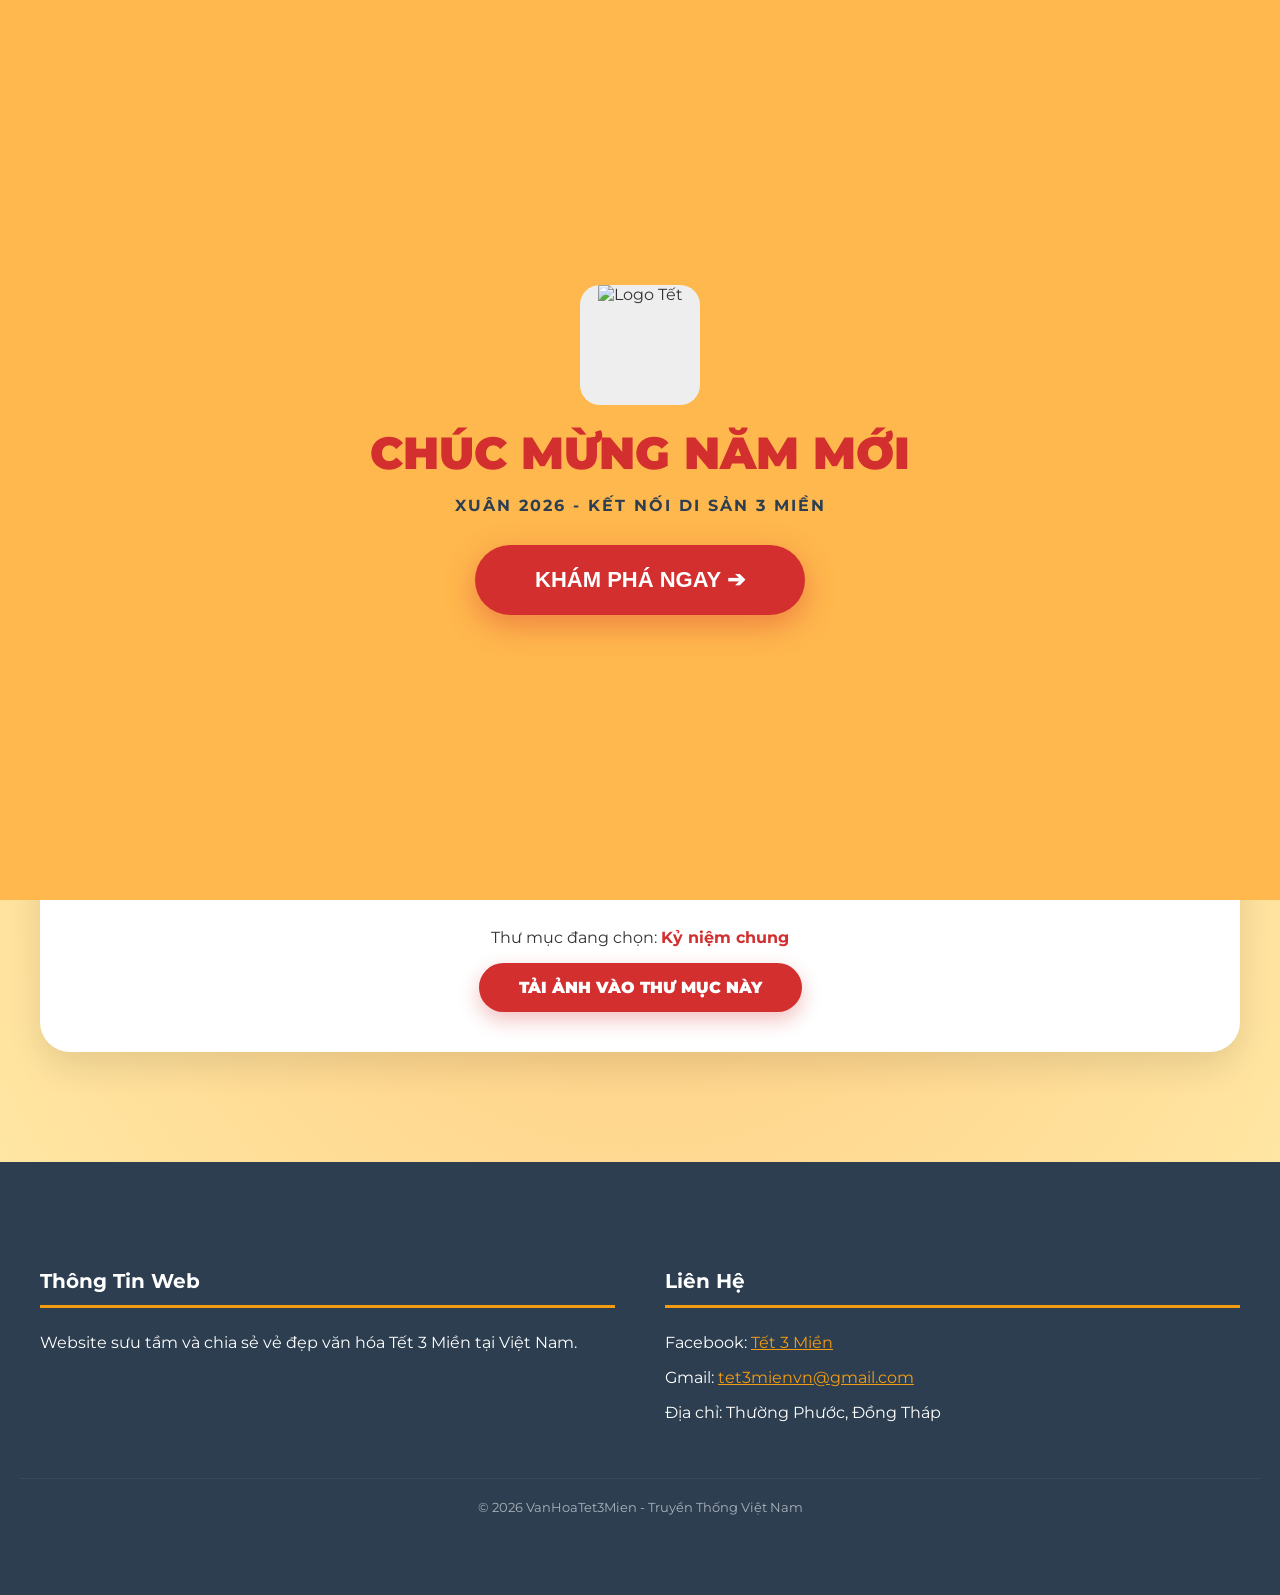
==== index.html @ 12503003 "Update index.html" ====
<!DOCTYPE html>
<html lang="vi">
<head>
    <meta charset="UTF-8">
    <meta name="viewport" content="width=device-width, initial-scale=1.0">
    <meta name="color-scheme" content="light">
    <title>Văn Hóa Tết Việt Nam - Kết Nối 3 Miền</title>
    <link rel="icon" type="image/png" href="logo.png?v=1">
    
    <link rel="preload" as="image" href="logo.png">
    
    <link href="https://fonts.googleapis.com/css2?family=Montserrat:wght@400;700;900&display=swap" rel="stylesheet">
    <script src="https://cdn.jsdelivr.net/npm/canvas-confetti@1.6.0/dist/confetti.browser.min.js"></script>
    
    <style>
        :root {
            --primary: #f39c12;
            --accent: #d32f2f;
            --bg: #ffb84d;
            --dark: #2c3e50;
            --white: #ffffff;
            --gold: #FFF0B0;
            color-scheme: light;
        }

        body {
            margin: 0; padding: 0;
            font-family: 'Montserrat', sans-serif;
            background: var(--bg) radial-gradient(circle, #ffcc80 0%, #FFF0B0 100%) !important;
            color: #333 !important; scroll-behavior: smooth;
            overflow-x: hidden;
            min-height: 100vh;
        }

        /* --- 1. MASTER OVERLAY & INTRO --- */
        #master-overlay {
            position: fixed; top: 0; left: 0; width: 100%; height: 100%;
            z-index: 10000; transition: all 2.5s cubic-bezier(0.4, 0, 0.2, 1);
        }
        #start-page {
            position: absolute; top: 0; left: 0; width: 100%; height: 100%;
            background: var(--bg) url('https://www.transparenttextures.com/patterns/pinstripe.png');
            display: flex; flex-direction: column; justify-content: center; align-items: center; text-align: center;
            z-index: 10002; transition: opacity 0.8s ease;
        }
        
        /* Cố định kích thước khung logo để tránh giật */
        .logo-intro-container {
            width: 120px; height: 120px; margin-bottom: 20px;
            background: #eee; border-radius: 20px; overflow: hidden;
        }

        .btn-start {
            padding: 22px 60px; font-size: 22px; font-weight: 900;
            background: var(--accent); color: white; border: none;
            border-radius: 50px; cursor: pointer; box-shadow: 0 10px 30px rgba(211, 47, 47, 0.4);
            transition: 0.3s; animation: pulse 2s infinite; text-transform: uppercase;
        }
        #intro-container {
            position: absolute; top: 0; left: 0; width: 100%; height: 100%;
            background: #000; z-index: 10001; display: flex; justify-content: center; align-items: center;
        }
        #intro-container video { width: 100%; height: 100%; object-fit: cover; }
        #skip-btn {
            position: absolute; bottom: 40px; right: 40px; background: rgba(255,255,255,0.2);
            color: white; border: 1px solid white; padding: 12px 25px; cursor: pointer; border-radius: 5px; z-index: 10003;
        }
        .exit-overlay { opacity: 0 !important; transform: scale(1.15); filter: blur(25px); pointer-events: none; }
        
        /* --- 2. THANH MENU (NAV) --- */
        nav { 
    display: flex; 
    justify-content: space-between; /* Giúp logo một bên, menu một bên */
    align-items: center; 
    background: white; 
    padding: 10px 40px; /* Tăng khoảng cách hai bên cho thoáng */
    position: sticky; 
    top: 0; 
    z-index: 1000; 
    box-shadow: 0 2px 15px rgba(0,0,0,0.1); 
}

nav .logo { height: 50px; }
nav .logo img { height: 100%; width: auto; border-radius: 5px; }

nav ul { list-style: none; display: flex; margin: 0; padding: 0; }
nav ul li { padding: 0 15px; }
nav ul li a { 
    color: #333; 
    text-decoration: none; 
    font-weight: 700; 
    font-size: 13px; 
    text-transform: uppercase; 
    transition: 0.3s; 
}

nav ul li a:hover { color: var(--accent); }

        /* --- CÁC PHẦN KHÁC GIỮ NGUYÊN --- */
        .countdown-section {
            background: linear-gradient(rgba(0,0,0,0.5), rgba(0,0,0,0.5)), 
                        url('https://www.transparenttextures.com/patterns/red-dots.png'), var(--accent);
            color: white; padding: 80px 20px; text-align: center;
        }
        
        .timer {
    display: flex;
    justify-content: center;
    gap: 8px; /* Khoảng cách nhỏ lại để vừa màn hình điện thoại */
    margin-top: 30px;
    flex-wrap: nowrap; /* Ép buộc không được xuống dòng */
}

.time-box {
    background: rgba(255,255,255,0.2);
    padding: 10px 5px; /* Giảm padding */
    border-radius: 15px;
    flex: 1; /* Mỗi ô chiếm tỉ lệ bằng nhau */
    max-width: 80px; /* Giới hạn độ rộng tối đa */
    min-width: 60px; /* Độ rộng tối thiểu để không bị méo */
    backdrop-filter: blur(10px);
    border: 1px solid rgba(255,255,255,0.3);
}

.time-box span {
    display: block;
    font-size: 24px; /* Giảm cỡ chữ số trên mobile */
    font-weight: 900;
}

.time-box label {
    font-size: 10px; /* Thu nhỏ nhãn (Ngày, Giờ, Phút...) */
    text-transform: uppercase;
    font-weight: 700;
}

        .gallery-container { max-width: 1200px; margin: 60px auto; padding: 0 20px; }
        .gallery-header { text-align: center; margin-bottom: 40px; }
        .gallery-header h2 { font-size: 36px; font-weight: 900; color: var(--accent); margin-bottom: 10px; }
        
        .upload-area {
            background: white; padding: 40px; border-radius: 30px;
            box-shadow: 0 15px 35px rgba(0,0,0,0.1); text-align: center; margin-bottom: 50px;
        }
        .folder-controls { display: flex; gap: 10px; justify-content: center; margin-bottom: 20px; flex-wrap: wrap; }
        .folder-input { padding: 12px 20px; border-radius: 25px; border: 1px solid #ddd; width: 250px; outline: none; }
        
        #folder-list { display: flex; gap: 10px; overflow-x: auto; padding: 10px 0; margin-bottom: 20px; }
        .folder-tab { 
            padding: 10px 20px; background: #eee; border-radius: 20px; cursor: pointer; 
            white-space: nowrap; font-weight: 700; transition: 0.3s; 
            display: flex; align-items: center; gap: 10px;
        }
        .folder-tab.active { background: var(--accent); color: white; }
        .folder-actions { display: flex; gap: 5px; }
        .btn-mini { background: rgba(0,0,0,0.1); border: none; border-radius: 50%; width: 24px; height: 24px; cursor: pointer; font-size: 12px; display: flex; align-items: center; justify-content: center; transition: 0.2s; }
        .btn-mini:hover { background: rgba(0,0,0,0.2); }
        .folder-tab.active .btn-mini { background: rgba(255,255,255,0.2); color: white; }

        .btn-upload {
            background: var(--accent); color: white; padding: 15px 40px;
            border-radius: 50px; cursor: pointer; display: inline-block; font-weight: 900;
            transition: 0.3s; box-shadow: 0 8px 20px rgba(211, 47, 47, 0.3); border: none;
        }
        .btn-upload:hover { transform: translateY(-3px); background: #b71c1c; }

        .photo-grid {
            display: grid; grid-template-columns: repeat(auto-fill, minmax(280px, 1fr)); gap: 25px;
        }
        .photo-card {
            background: white; padding: 12px; border-radius: 20px;
            box-shadow: 0 10px 25px rgba(0,0,0,0.1); position: relative;
            transition: 0.4s; animation: fadeIn 0.5s ease; overflow: hidden;
        }
        .photo-card img { width: 100%; height: 250px; object-fit: cover; border-radius: 15px; cursor: pointer; }
        .photo-caption { 
            padding: 10px 5px; font-size: 14px; color: var(--accent); 
            font-weight: 700; text-align: center; font-style: italic;
        }
        .delete-btn {
            position: absolute; top: 15px; right: 15px; background: rgba(211, 47, 47, 0.9);
            color: white; border: none; border-radius: 50%; width: 30px; height: 30px; cursor: pointer;
            font-weight: bold; z-index: 10;
        }

        #editor-modal {
            display: none; position: fixed; top: 0; left: 0; width: 100%; height: 100%;
            background: rgba(0,0,0,0.9); z-index: 20000; justify-content: center; align-items: center;
            flex-direction: column; padding: 20px;
        }
        #editor-canvas { max-width: 100%; max-height: 70vh; border-radius: 10px; border: 5px solid white; }
        .editor-tools { margin-top: 20px; width: 100%; max-width: 500px; display: flex; flex-direction: column; gap: 10px; }

        .music-player-fixed { position: fixed; bottom: 30px; right: 30px; z-index: 9999; }
        #music-toggle {
            width: 65px; height: 65px; border-radius: 50%; background: var(--accent);
            color: white; border: none; font-size: 28px; cursor: pointer;
            box-shadow: 0 8px 25px rgba(211, 47, 47, 0.5); display: flex; align-items: center; justify-content: center;
        }
        .music-panel {
            position: absolute; bottom: 85px; right: 0; width: 300px;
            background: white; padding: 25px; border-radius: 25px;
            box-shadow: 0 15px 50px rgba(0,0,0,0.3); display: none;
        }
        .music-panel.active { display: block; animation: slideUp 0.4s cubic-bezier(0.175, 0.885, 0.32, 1.275); }
        
        .playlist { margin-bottom: 15px; max-height: 150px; overflow-y: auto; }
        .track { 
            padding: 10px; border-bottom: 1px solid #eee; cursor: pointer; 
            font-size: 15px; transition: 0.2s; display: flex; align-items: center;
        }
        .track:hover { background: #fff5e6; color: var(--accent); }
        .track.playing { font-weight: 900; color: var(--accent); background: #fff5e6; }

        footer { background: var(--dark); color: white; padding: 80px 20px; text-align: center; }
        .footer-content {
            max-width: 1200px; margin: 0 auto; display: grid;
            grid-template-columns: repeat(auto-fit, minmax(280px, 1fr)); gap: 50px; text-align: left;
        }
        .footer-box h4 { border-bottom: 3px solid var(--primary); padding-bottom: 12px; margin-bottom: 25px; font-size: 20px; }
        .copy-right { margin-top: 40px; opacity: 0.6; font-size: 13px; border-top: 1px solid rgba(255,255,255,0.1); padding-top: 20px; }

        @keyframes fadeIn { from { opacity: 0; transform: translateY(20px); } to { opacity: 1; transform: translateY(0); } }
        @keyframes slideUp { from { transform: translateY(30px); opacity: 0; } to { transform: translateY(0); opacity: 1; } }
        @keyframes pulse { 0% { box-shadow: 0 0 0 0 rgba(211, 47, 47, 0.7); } 70% { box-shadow: 0 0 0 20px rgba(211, 47, 47, 0); } 100% { box-shadow: 0 0 0 0 rgba(211, 47, 47, 0); } }
        .petal { position: fixed; top: -10%; z-index: 998; pointer-events: none; animation: fall linear infinite; }
        @keyframes fall { 0% { transform: translateY(0) rotate(0deg); opacity: 1; } 100% { transform: translateY(110vh) rotate(360deg); opacity: 0; } }
        input[type="file"] { display: none; }

        /* --- RESPONSIVE FIX --- */
@media (max-width: 768px) {
    nav { padding: 10px 15px; }
    nav ul li { padding: 0 5px; }
    nav ul li a { font-size: 10px; }

    .time-box { min-width: 65px; padding: 10px; }
    .time-box span { font-size: 24px; }
    
    .music-panel { width: 80vw; max-width: 280px; }
    
    .upload-area { padding: 20px; }
    .folder-input { width: 100%; margin-bottom: 10px; }
}
        @media (max-width: 400px) {
    .timer {
        gap: 4px;
    }
    .time-box span {
        font-size: 20px;
    }
    .time-box label {
        font-size: 9px;
    }
}
/* Style cho bao lì xì */
.lucky-envelope {
    position: fixed;
    top: -100px;
    z-index: 9999;
    cursor: pointer;
    font-size: 50px; /* Kích thước bao lì xì */
    user-select: none;
    animation: fall linear forwards;
    transition: transform 0.2s;
}

.lucky-envelope:hover {
    transform: scale(1.2) rotate(15deg);
}

/* Hiệu ứng rơi */
@keyframes fall {
    0% { transform: translateY(0) rotate(0deg); }
    100% { transform: translateY(110vh) rotate(360deg); }
}

/* Thông báo lì xì */
.lucky-alert {
    position: fixed;
    top: 50%;
    left: 50%;
    transform: translate(-50%, -50%) scale(0);
    background: white;
    padding: 30px;
    border-radius: 20px;
    box-shadow: 0 0 50px rgba(0,0,0,0.5);
    z-index: 20001;
    text-align: center;
    border: 5px solid var(--accent);
    transition: transform 0.4s cubic-bezier(0.175, 0.885, 0.32, 1.275);
    max-width: 300px;
}

.lucky-alert.show {
    transform: translate(-50%, -50%) scale(1);
}

.lucky-alert h3 { color: var(--accent); margin: 0 0 10px 0; }
.lucky-alert p { font-weight: bold; font-size: 18px; }
.lucky-alert .amount { color: #2ecc71; font-size: 24px; display: block; margin-top: 10px; }
    </style>
</head>
<body>

    <div id="master-overlay">
        <div id="start-page">
            <div class="logo-intro-container">
                <img src="https://github.com/vanhoatet3mien/bactrungnam/blob/main/logo.jpg?raw=true" 
                     style="width: 100%; height: 100%; object-fit: cover;" 
                     fetchpriority="high" alt="Logo Tết">
            </div>
            <h2 style="color: var(--accent); font-size: 45px; font-weight: 900; margin:0;">CHÚC MỪNG NĂM MỚI</h2>
            <p style="color: var(--dark); font-weight: 700; letter-spacing: 2px; margin-bottom: 30px;">XUÂN 2026 - KẾT NỐI DI SẢN 3 MIỀN</p>
            <button class="btn-start" id="btn-discover">KHÁM PHÁ NGAY ➔</button>
        </div>

        <div id="intro-container">
            <video id="myVideo" playsinline>
                <source src="https://github.com/vanhoatet3mien/bactrungnam/raw/refs/heads/main/intro.mp4" type="video/mp4">
            </video>
            <button id="skip-btn">BỎ QUA INTRO ➔</button>
        </div>
    </div>

    <nav>
        <div class="logo">
            <a href="#"><img src="https://github.com/vanhoatet3mien/bactrungnam/blob/main/logo.jpg?raw=true" fetchpriority="high" alt="Tết Việt Nam"></a>
        </div>
        <ul>
            <li><a href="#">TRANG CHỦ</a></li>
            <li><a href="./indexbac.html">MIỀN BẮC</a></li>
            <li><a href="./indextrung.html">MIỀN TRUNG</a></li> 
            <li><a href="./indexnam.html">MIỀN NAM</a></li> 
            <li><a href="./indexdoingu.html">GIỚI THIỆU</a></li>
        </ul>
    </nav>

    <iframe src="indexhome.html" name="main_frame" id="content-frame"></iframe>
    
    <div class="countdown-section">
        <h2 style="font-size: 32px; font-weight: 900; margin: 0;">TẾT BÍNH NGỌ 2026</h2>
        <div class="timer">
            <div class="time-box"><span id="days">00</span><label>Ngày</label></div>
            <div class="time-box"><span id="hours">00</span><label>Giờ</label></div>
            <div class="time-box"><span id="minutes">00</span><label>Phút</label></div>
            <div class="time-box"><span id="seconds">00</span><label>Giây</label></div>
        </div>
    </div>

    <div class="gallery-container">
        <div class="gallery-header">
            <h2>📷 NHẬT KÝ NGÀY XUÂN</h2>
            <p>Tạo album, viết lời chúc</p>
        </div>
        <div class="upload-area">
            <div class="folder-controls">
                <input type="text" id="new-folder-name" class="folder-input" placeholder="Tên thư mục mới...">
                <button class="btn-upload" onclick="createNewFolder()" style="padding: 10px 25px; font-size: 14px;">+ TẠO THƯ MỤC</button>
            </div>
            <div id="folder-list"></div>
            <div id="active-upload-zone" style="display: none; border-top: 1px dashed #ddd; padding-top: 20px;">
                <p>Thư mục đang chọn: <strong id="current-folder-name" style="color: var(--accent);"></strong></p>
                <label for="img-input" class="btn-upload">TẢI ẢNH VÀO THƯ MỤC NÀY</label>
                <input type="file" id="img-input" accept="image/*">
            </div>
        </div>
        <div class="photo-grid" id="photo-grid"></div>
    </div>

    <div id="editor-modal">
        <canvas id="editor-canvas"></canvas>
        <div class="editor-tools">
            <input type="text" id="custom-wish" class="folder-input" style="width: 100%; box-sizing: border-box;" placeholder="Nhập lời chúc của bạn..." oninput="drawEditor()">
            <div style="display: flex; gap: 10px;">
                <button class="btn-upload" style="flex:1" onclick="downloadImage()">💾 TẢI ẢNH VỀ</button>
                <button class="btn-upload" style="flex:1; background: #7f8c8d;" onclick="closeEditor()">ĐÓNG</button>
            </div>
        </div>
    </div>

    <div class="music-player-fixed">
        <div class="music-panel" id="music-panel">
            <h4 style="margin: 0 0 10px 0; color: var(--accent);">📻 Playlist Tết 2026</h4>
            <div class="playlist" id="playlist-container"></div>
            <audio id="main-audio" controls style="width: 100%; height: 40px;"></audio>
            <div style="margin-top: 15px; border-top: 1px solid #eee; padding-top: 10px;">
                <label for="music-input" style="font-size: 12px; color: var(--primary); cursor: pointer; font-weight: 700;">📁 TẢI NHẠC TỪ MÁY</label>
                <input type="file" id="music-input" accept="audio/*">
            </div>
        </div>
        <button id="music-toggle">🎵</button>
    </div>

    <footer>
        <div class="footer-content">
            <div class="footer-box">
                <h4>Thông Tin Web</h4>
                <p>Website sưu tầm và chia sẻ vẻ đẹp văn hóa Tết 3 Miền tại Việt Nam.</p>
            </div>
            <div class="footer-box social-links">
                <h4>Liên Hệ</h4>
                <p>Facebook: <a href="https://www.facebook.com/share/1DMGDp4r8c/" style="color:var(--primary)">Tết 3 Miền</a></p>
                <p>Gmail: <a href="mailto:tet3mienvn@gmail.com" style="color:var(--primary)">tet3mienvn@gmail.com</a></p>
                <p>Địa chỉ: Thường Phước, Đồng Tháp</p>
            </div>
        </div>
        <div class="copy-right">© 2026 VanHoaTet3Mien - Truyền Thống Việt Nam</div>
    </footer>
    
    <div id="lucky-notif" class="lucky-alert">
    <h3 id="lucky-title">LÌ XÌ MAY MẮN</h3>
    <p id="lucky-msg"></p>
    <span id="lucky-amount" class="amount"></span>
    <button class="btn-upload" onclick="closeLucky()" style="margin-top: 20px; padding: 10px 30px;">NHẬN LỘC</button>
</div>

    <script>
        // JS GIỮ NGUYÊN HOÀN TOÀN TỪ BẢN GỐC CỦA BẠN
        const defaultSongs = [
            { name: "🌸 Tết Này Con Sẽ Về", src: "tetnayconseve.mp3" },
            { name: "🌸 Vạn Sự Như Ý", src: "vansunhuy.mp3" },
            { name: "🌸 Một Năm Mới Bình An", src: "motnammoibinhan.mp3" },
            { name: "🌸 Tết Đông Đầy", src: "tetdongday.mp3" },
            { name: "🌸 Tết Ơi Tết À", src: "tetoiteta.mp3" }
        ];

        const wishes = [
            "Chúc bạn năm mới Vạn Sự Như Ý!",
            "Cung Chúc Tân Xuân - Phước Lộc Thọ Tài!",
            "Năm mới An Khang Thịnh Vượng!",
            "Chúc gia đình Hòa Thuận - Hạnh Phúc.",
            "Phát Tài Phát Lộc - Tiền Vô Như Nước.",
            "Sức Khỏe Dồi Dào - Vạn Điều May Mắn.",
            "Tết sum vầy - Xuân tràn đầy niềm vui."
        ];

        const masterOverlay = document.getElementById('master-overlay');
        const startPage = document.getElementById('start-page');
        const video = document.getElementById('myVideo');
        const btnDiscover = document.getElementById('btn-discover');

        btnDiscover.onclick = () => {
            startPage.style.opacity = '0';
            video.play();
            setTimeout(() => { startPage.style.display = 'none'; }, 800);
        };

        function exitIntro() {
            video.pause();
            masterOverlay.classList.add('exit-overlay');
            setTimeout(() => { masterOverlay.style.display = 'none'; }, 2500);
        }
        video.onended = exitIntro;
        document.getElementById('skip-btn').onclick = exitIntro;

        const tetDate = new Date("Feb 17, 2026 00:00:00").getTime();
        function updateCountdown() {
            const now = new Date().getTime();
            const gap = tetDate - now;
            const second = 1000, minute = second * 60, hour = minute * 60, day = hour * 24;
            if (gap > 0) {
                document.getElementById("days").innerText = Math.floor(gap / day);
                document.getElementById("hours").innerText = Math.floor((gap % day) / hour);
                document.getElementById("minutes").innerText = Math.floor((gap % hour) / minute);
                document.getElementById("seconds").innerText = Math.floor((gap % minute) / second);
            }
        }
        setInterval(updateCountdown, 1000);

        let albums = JSON.parse(localStorage.getItem('tet2026_folders') || '{"Kỷ niệm chung": []}');
        let currentFolder = "Kỷ niệm chung";

        function renderFolders() {
            const list = document.getElementById('folder-list');
            list.innerHTML = '';
            Object.keys(albums).forEach(name => {
                const tab = document.createElement('div');
                tab.className = `folder-tab ${name === currentFolder ? 'active' : ''}`;
                tab.innerHTML = `
                    <span onclick="selectFolder('${name}')">${name} (${albums[name].length})</span>
                    <div class="folder-actions">
                        <button class="btn-mini" onclick="renameFolder('${name}')" title="Đổi tên">✏️</button>
                        ${name !== 'Kỷ niệm chung' ? `<button class="btn-mini" onclick="deleteFolder('${name}')" title="Xóa">🗑️</button>` : ''}
                    </div>
                `;
                list.appendChild(tab);
            });
        }

        function createNewFolder() {
            const name = document.getElementById('new-folder-name').value.trim();
            if (name && !albums[name]) {
                albums[name] = [];
                saveAlbums();
                renderFolders();
                document.getElementById('new-folder-name').value = '';
                selectFolder(name);
            }
        }

        function deleteFolder(name) {
            if (name === "Kỷ niệm chung") return;
            if (confirm(`Bạn có chắc muốn xóa album "${name}" không?`)) {
                delete albums[name];
                if (currentFolder === name) currentFolder = "Kỷ niệm chung";
                saveAlbums();
                renderFolders();
                selectFolder(currentFolder);
            }
        }

        function renameFolder(oldName) {
            const newName = prompt(`Nhập tên mới cho album "${oldName}":`, oldName);
            if (newName && newName.trim() !== "" && newName !== oldName) {
                if (albums[newName]) { alert("Tên album này đã tồn tại!"); return; }
                albums[newName] = albums[oldName];
                delete albums[oldName];
                if (currentFolder === oldName) currentFolder = newName;
                saveAlbums();
                renderFolders();
                selectFolder(currentFolder);
            }
        }

        function selectFolder(name) {
            currentFolder = name;
            document.getElementById('active-upload-zone').style.display = 'block';
            document.getElementById('current-folder-name').innerText = name;
            renderFolders();
            renderPhotos();
        }

        document.getElementById('img-input').onchange = (e) => {
            const file = e.target.files[0];
            if (file) {
                const reader = new FileReader();
                reader.onload = () => {
                    const wish = wishes[Math.floor(Math.random() * wishes.length)];
                    albums[currentFolder].push({src: reader.result, wish: wish});
                    saveAlbums();
                    renderPhotos();
                    renderFolders();
                    confetti();
                };
                reader.readAsDataURL(file);
            }
        };

        function renderPhotos() {
            const photoGrid = document.getElementById('photo-grid');
            photoGrid.innerHTML = '';
            albums[currentFolder].forEach((item, index) => {
                const div = document.createElement('div');
                div.className = 'photo-card';
                div.innerHTML = `
                    <button class="delete-btn" onclick="deletePhoto(${index})">×</button>
                    <img src="${item.src}" onclick="openEditor(${index})">
                    <div class="photo-caption">✨ ${item.wish}</div>
                    <button onclick="openEditor(${index})" style="width:100%; border:none; background:var(--gold); color:var(--dark); padding:8px; border-radius:10px; cursor:pointer; font-weight:700">🎨 GHÉP KHUNG & TẢI VỀ</button>
                `;
                photoGrid.appendChild(div);
            });
        }

        function deletePhoto(index) {
            albums[currentFolder].splice(index, 1);
            saveAlbums();
            renderPhotos();
            renderFolders();
        }

        function saveAlbums() { localStorage.setItem('tet2026_folders', JSON.stringify(albums)); }

        const modal = document.getElementById('editor-modal');
        const canvas = document.getElementById('editor-canvas');
        const ctx = canvas.getContext('2d');
        let editImg = new Image();

        function openEditor(index) {
            const item = albums[currentFolder][index];
            document.getElementById('custom-wish').value = item.wish;
            editImg = new Image();
            editImg.onload = () => {
                modal.style.display = 'flex';
                drawEditor();
            };
            editImg.src = item.src;
        }

        function drawEditor() {
            canvas.width = 800; canvas.height = 1000;
            const wish = document.getElementById('custom-wish').value;
            ctx.fillStyle = "#EB4577";
            ctx.fillRect(0, 0, canvas.width, canvas.height);
            const pad = 25;
            const drawW = canvas.width - pad*2, drawH = 750;
            const imgR = editImg.width / editImg.height, canvasR = drawW / drawH;
            let sx, sy, sw, sh;
            if (imgR > canvasR) {
                sh = editImg.height; sw = editImg.height * canvasR;
                sx = (editImg.width - sw)/2; sy = 0;
            } else {
                sw = editImg.width; sh = editImg.width / canvasR;
                sx = 0; sy = (editImg.height - sh)/2;
            }
            ctx.drawImage(editImg, sx, sy, sw, sh, pad, pad, drawW, drawH);
            ctx.strokeStyle = "#FFFFFD"; ctx.lineWidth = 15;
            ctx.strokeRect(pad/2, pad/2, canvas.width-pad, canvas.height-pad);
            ctx.fillStyle = "white"; ctx.textAlign = "center";
            ctx.font = "bold 32px Montserrat";
            ctx.fillText(wish, canvas.width/2, 850);
            ctx.font = "italic 20px Montserrat";
            ctx.fillText("🌸 Xuân Bính Ngọ 2026 - VanHoaTet3Mien 🌸", canvas.width/2, 930);
        }

        function downloadImage() {
            const link = document.createElement('a');
            link.download = 'Tet2026_KyNiem.png';
            link.href = canvas.toDataURL();
            link.click();
        }
        function closeEditor() { modal.style.display = 'none'; }

        const audio = document.getElementById('main-audio');
        const musicToggle = document.getElementById('music-toggle');
        const musicPanel = document.getElementById('music-panel');
        musicToggle.onclick = () => musicPanel.classList.toggle('active');

        function renderPlaylist() {
            const container = document.getElementById('playlist-container');
            container.innerHTML = '';
            defaultSongs.forEach((song, index) => {
                const div = document.createElement('div');
                div.className = 'track';
                div.innerHTML = song.name;
                div.onclick = () => playTrack(index, div);
                container.appendChild(div);
            });
        }

        function playTrack(index, element) {
            audio.src = defaultSongs[index].src;
            audio.play().catch(e => alert("Hãy bấm vào trang web trước khi phát nhạc!"));
            document.querySelectorAll('.track').forEach(t => t.classList.remove('playing'));
            element.classList.add('playing');
        }

        document.getElementById('music-input').onchange = (e) => {
            const file = e.target.files[0];
            if (file) {
                const reader = new FileReader();
                reader.onload = () => {
                    audio.src = reader.result;
                    audio.play();
                    document.querySelectorAll('.track').forEach(t => t.classList.remove('playing'));
                };
                reader.readAsDataURL(file);
            }
        };

        window.onload = () => {
            renderFolders();
            selectFolder(currentFolder);
            renderPlaylist();
        };

        function createPetal() {
            const icons = ['🌸', '🌼', '🧧'];
            const p = document.createElement('div');
            p.className = 'petal';
            p.innerHTML = icons[Math.floor(Math.random() * icons.length)];
            p.style.left = Math.random() * 100 + 'vw';
            p.style.animationDuration = Math.random() * 5 + 8 + 's';
            p.style.fontSize = Math.random() * 10 + 15 + 'px';
            document.body.appendChild(p);
            setTimeout(() => { p.remove(); }, 10000);
        }
        setInterval(createPetal, 600);

        // Chống chuột phải
document.addEventListener('contextmenu', function(e) {
    e.preventDefault();
}, false);

// Chống tổ hợp phím Ctrl+U (Xem nguồn trang) và F12 (Kiểm tra phần tử)
document.onkeydown = function(e) {
    if (e.ctrlKey && 
        (e.keyCode === 67 || 
         e.keyCode === 86 || 
         e.keyCode === 85 || 
         e.keyCode === 117)) {
        return false;
    } else if (e.keyCode === 123) { // F12
        return false;
    }
};
// Mảng 100 câu chúc (Rút gọn minh họa, bạn có thể copy thêm cho đủ 100)
const tetWishes = [
    "Chúc mừng năm mới! Vạn sự như ý", "Sức khỏe dồi dào, an khang thịnh vượng",
    "Phát tài phát lộc, tiền vô như nước", "Tỷ sự như mơ, triệu triệu bất ngờ",
    "Gia đình hạnh phúc, con cháu sum vầy", "Vạn điều may mắn, mọi sự thành công",
    "Hạnh phúc đong đầy, gói trọn lộc tài", "Cung chúc tân xuân, phước lộc thọ tài",
    "Làm ăn phát đạt, học hành tiến tới", "Mãi mãi trẻ trung, vui vẻ mỗi ngày",
    // ... Bạn hãy thêm các câu chúc khác vào đây cho đủ 100 câu
];

function createLuckyEnvelope() {
    const envelope = document.createElement('div');
    envelope.className = 'lucky-envelope';
    envelope.innerHTML = '🧧'; // Icon bao lì xì
    envelope.style.left = Math.random() * 90 + 'vw';
    
    // Tốc độ rơi ngẫu nhiên từ 5-10s
    const duration = Math.random() * 5 + 5;
    envelope.style.animationDuration = duration + 's';

    envelope.onclick = function() {
        showLuckyResult();
        envelope.remove(); // Bấm xong thì xóa bao lì xì
    };

    document.body.appendChild(envelope);

    // Tự động xóa nếu không bấm trúng
    setTimeout(() => { if(envelope) envelope.remove(); }, duration * 1000);
}

function showLuckyResult() {
    const isWinner = Math.random() > 0.4; // 60% tỉ lệ trúng tiền
    const wish = tetWishes[Math.floor(Math.random() * tetWishes.length)];
    const title = document.getElementById('lucky-title');
    const msg = document.getElementById('lucky-msg');
    const amt = document.getElementById('lucky-amount');
    const notif = document.getElementById('lucky-notif');

    if (isWinner) {
        const money = Math.floor(Math.random() * 1000) + 1; // 1-1000
        title.innerText = "🎊 CHÚC MỪNG!";
        msg.innerText = wish;
        amt.innerText = "+" + money + ".000 VNĐ";
        confetti(); // Bắn pháo hoa khi trúng tiền
    } else {
        title.innerText = "🧧 QUÀ XUÂN";
        msg.innerText = wish + "\n\nChúc bạn may mắn lần sau!";
        amt.innerText = "";
    }

    notif.classList.add('show');
}

function closeLucky() {
    document.getElementById('lucky-notif').classList.remove('show');
}

// Cứ mỗi 10 giây tạo 1 bao lì xì
setInterval(createLuckyEnvelope, 10000);
    </script>
</body>

</html>
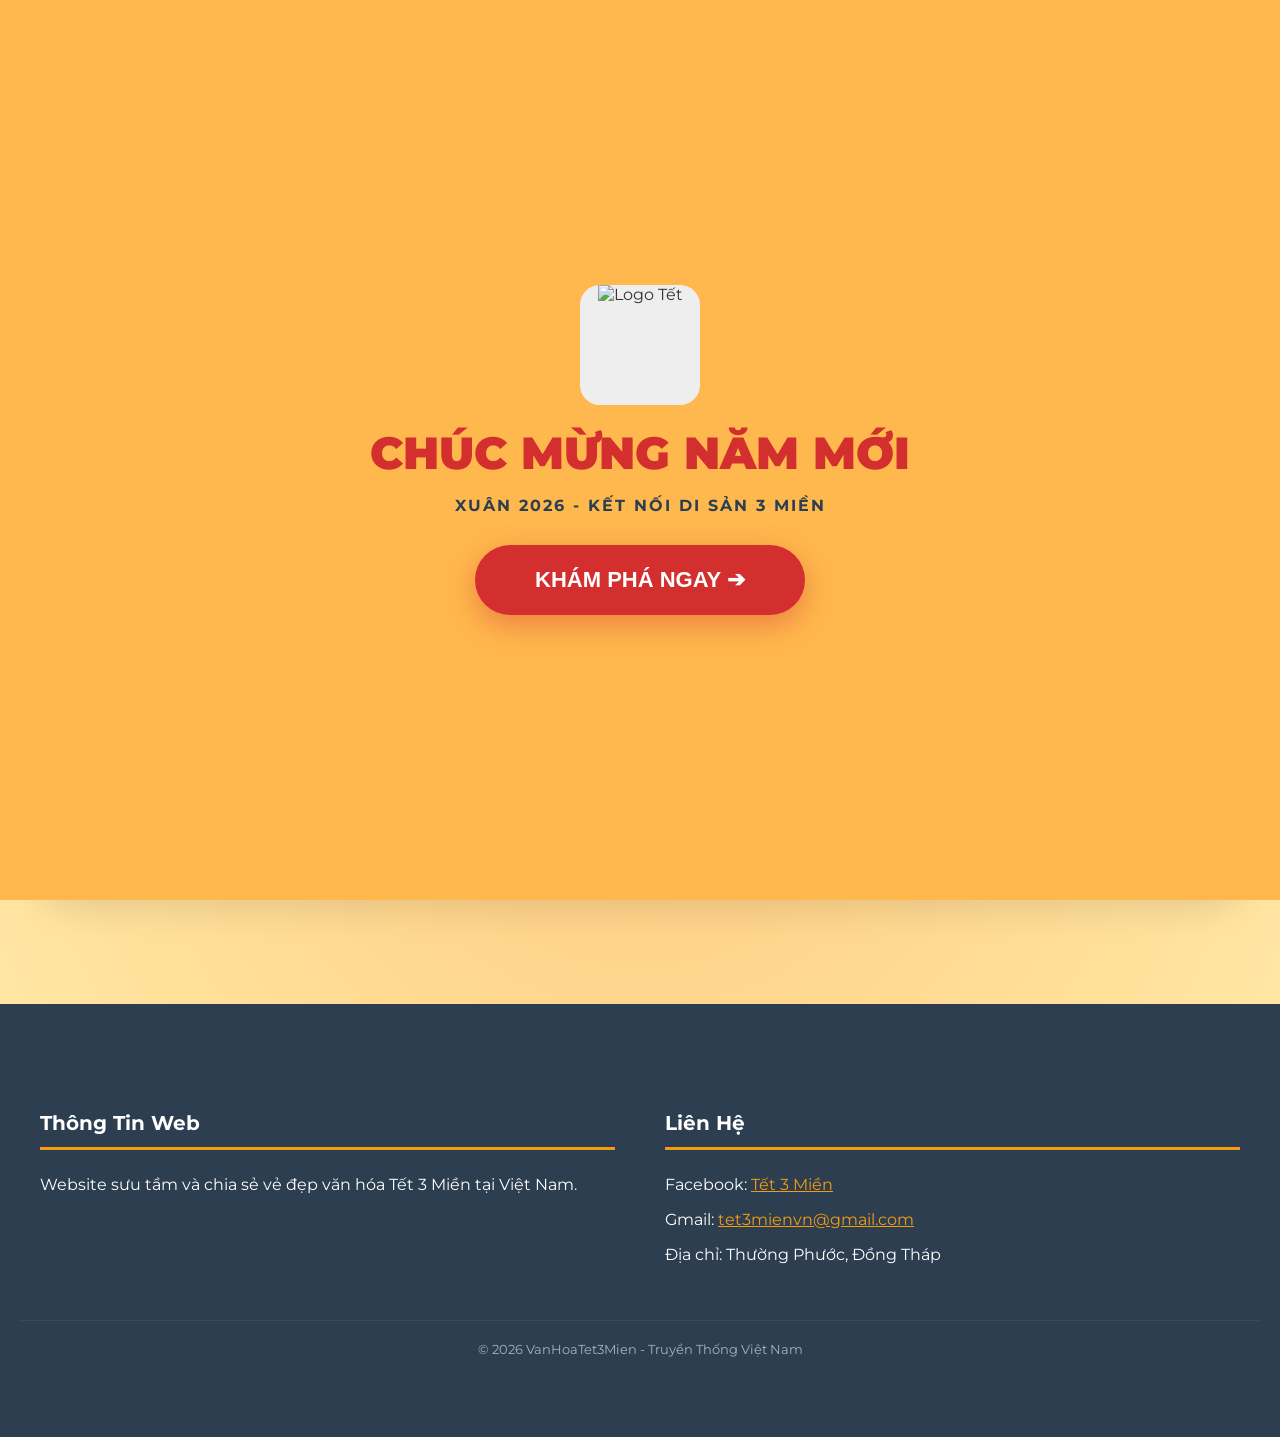
==== commit edff58af: "Update index.html" ====
--- a/index.html
+++ b/index.html
@@ -335,8 +335,6 @@
         </ul>
     </nav>
 
-    <iframe src="indexhome.html" name="main_frame" id="content-frame"></iframe>
-    
     <div class="countdown-section">
         <h2 style="font-size: 32px; font-weight: 900; margin: 0;">TẾT BÍNH NGỌ 2026</h2>
         <div class="timer">
@@ -759,5 +757,3 @@
 
 </html>
 
-
-
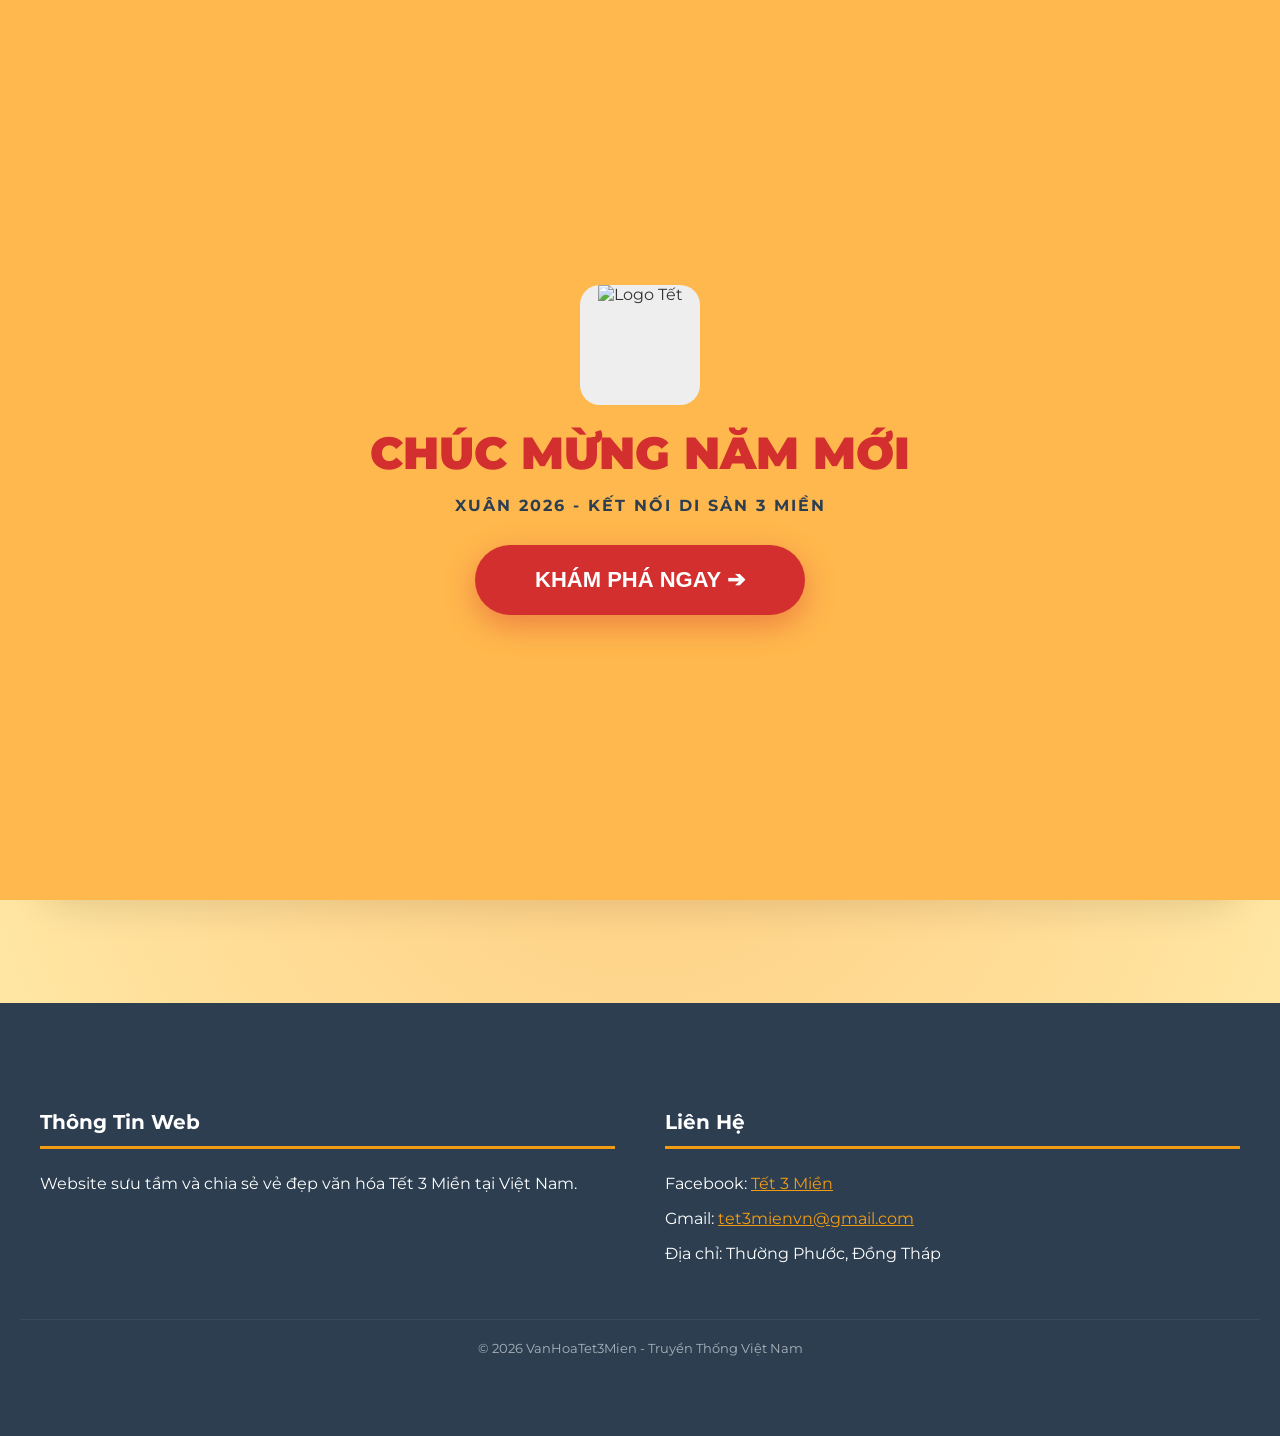
==== commit c502927f: "Update index.html" ====
--- a/index.html
+++ b/index.html
@@ -23,6 +23,13 @@
             color-scheme: light;
         }
 
+        html {
+    /* Màu nền này sẽ hiển thị khi quẹt quá đà ở đỉnh hoặc đáy trang */
+    background-color: #FFFFFF; 
+    /* Chống giật lag khi cuộn trên iOS */
+    -webkit-overflow-scrolling: touch;
+}
+
         body {
             margin: 0; padding: 0;
             font-family: 'Montserrat', sans-serif;
@@ -30,6 +37,7 @@
             color: #333 !important; scroll-behavior: smooth;
             overflow-x: hidden;
             min-height: 100vh;
+            overscroll-behavior-y: none;
         }
 
         /* --- 1. MASTER OVERLAY & INTRO --- */
@@ -212,7 +220,8 @@
         .track:hover { background: #fff5e6; color: var(--accent); }
         .track.playing { font-weight: 900; color: var(--accent); background: #fff5e6; }
 
-        footer { background: var(--dark); color: white; padding: 80px 20px; text-align: center; }
+        footer { background: var(--dark); color: white; padding: 80px 20px; text-align: center; position: relative;
+    margin-top: -1px; }
         .footer-content {
             max-width: 1200px; margin: 0 auto; display: grid;
             grid-template-columns: repeat(auto-fit, minmax(280px, 1fr)); gap: 50px; text-align: left;
@@ -757,3 +766,4 @@
 
 </html>
 
+
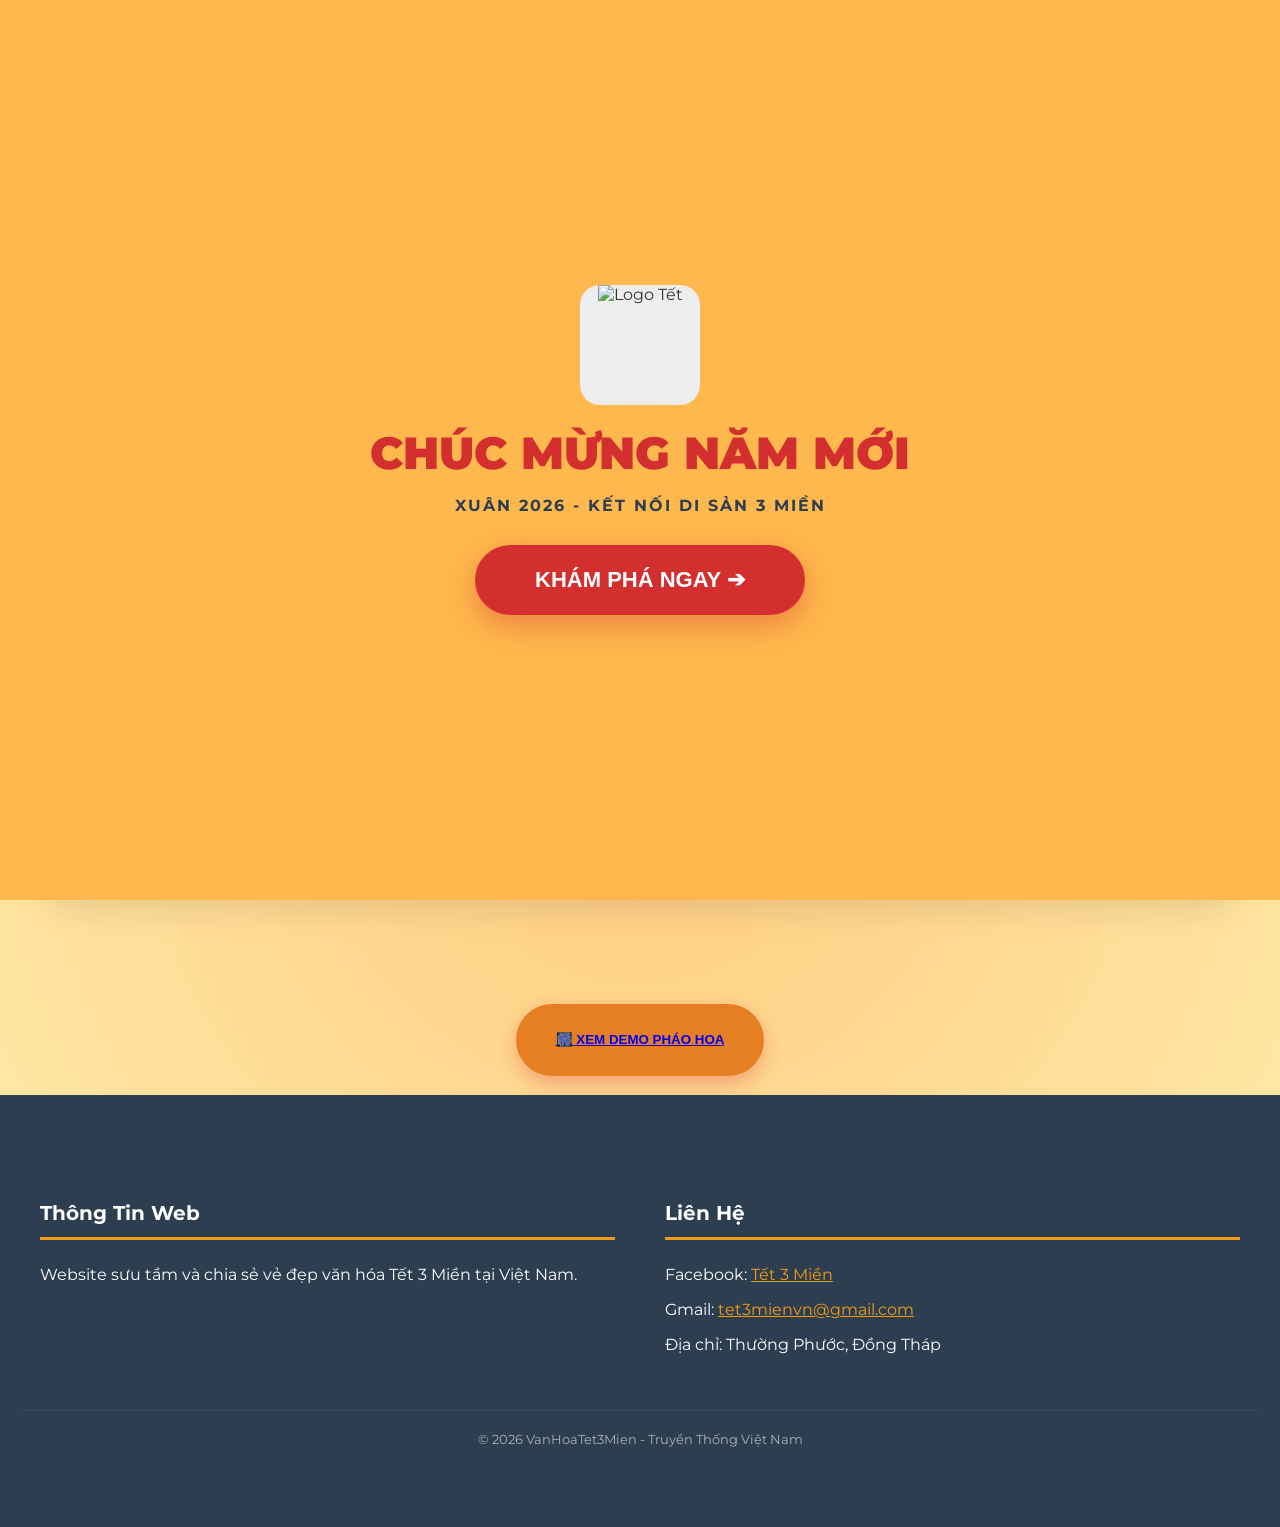
==== commit 484845ba: "Update index.html" ====
--- a/index.html
+++ b/index.html
@@ -384,6 +384,12 @@
             </div>
         </div>
     </div>
+
+    <div style="text-align: center; margin: 20px 0;">
+    <button class="btn-upload" onclick="launchFireworks()" style="background: #e67e22;">
+        <p><a href="indexphaohoa.html">🎆 XEM DEMO PHÁO HOA</a></p>
+    </button>
+</div>
 
     <div class="music-player-fixed">
         <div class="music-panel" id="music-panel">
@@ -767,3 +773,4 @@
 </html>
 
 
+
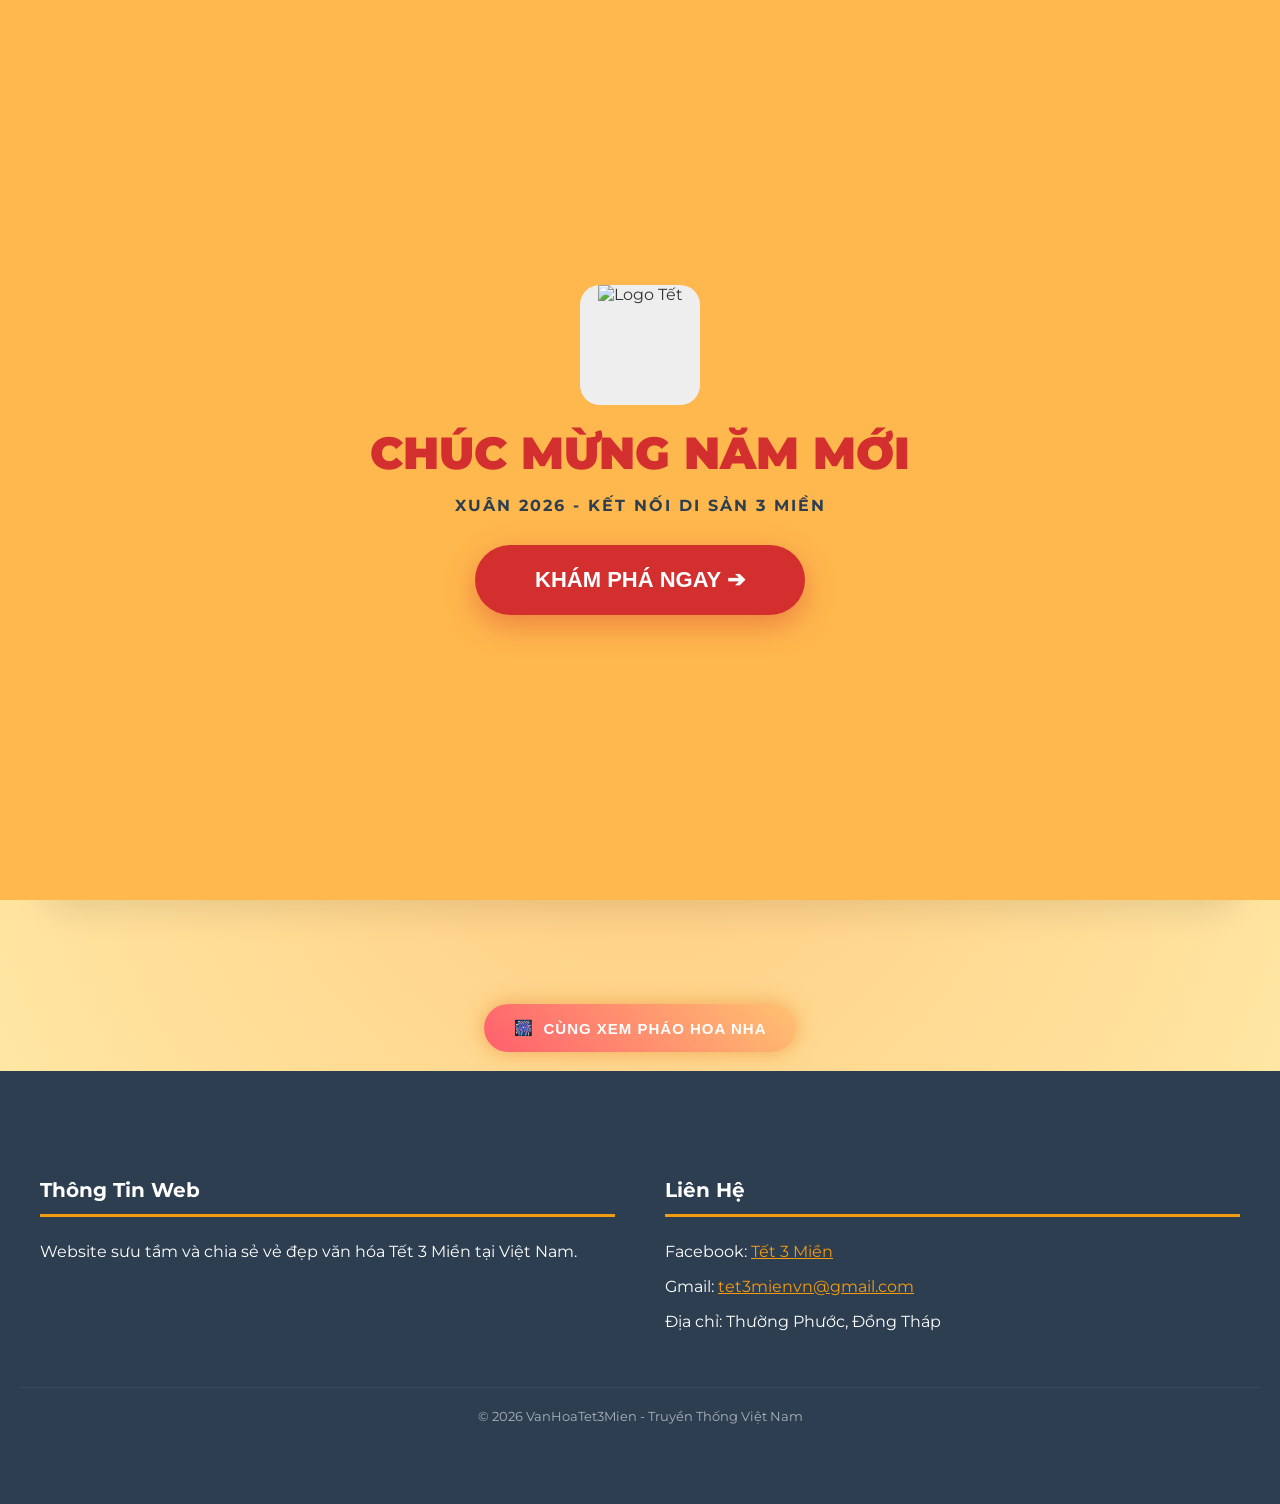
==== commit b01e43c6: "Update index.html" ====
--- a/index.html
+++ b/index.html
@@ -307,6 +307,66 @@
 .lucky-alert h3 { color: var(--accent); margin: 0 0 10px 0; }
 .lucky-alert p { font-weight: bold; font-size: 18px; }
 .lucky-alert .amount { color: #2ecc71; font-size: 24px; display: block; margin-top: 10px; }
+
+/* Nâng cấp nút Pháo Hoa */
+.btn-fireworks {
+    position: relative;
+    background: linear-gradient(45deg, #ff5f6d, #ffc371); /* Màu gradient hoàng hôn/pháo hoa */
+    color: white;
+    padding: 15px 30px;
+    font-size: 15px;
+    font-weight: 900;
+    border: none;
+    border-radius: 50px;
+    cursor: pointer;
+    text-transform: uppercase;
+    letter-spacing: 1px;
+    overflow: hidden;
+    transition: all 0.4s ease;
+    box-shadow: 0 0 20px rgba(230, 126, 34, 0.5);
+    display: inline-flex;
+    align-items: center;
+    gap: 10px;
+    outline: none;
+    animation: glow-pulse 2s infinite; /* Hiệu ứng hào quang */
+}
+
+/* Hiệu ứng khi di chuột qua */
+.btn-fireworks:hover {
+    transform: scale(1.08) translateY(-3px);
+    box-shadow: 0 10px 30px rgba(255, 95, 109, 0.6);
+    background: linear-gradient(45deg, #ffc371, #ff5f6d);
+}
+
+/* Hiệu ứng tia sáng quét ngang khi hover */
+.btn-fireworks::after {
+    content: '';
+    position: absolute;
+    top: -50%;
+    left: -60%;
+    width: 20%;
+    height: 200%;
+    background: rgba(255, 255, 255, 0.4);
+    transform: rotate(30deg);
+    transition: all 0.75s ease;
+}
+
+.btn-fireworks:hover::after {
+    left: 120%;
+}
+
+/* Hiệu ứng rung rinh nhẹ để gây chú ý */
+@keyframes glow-pulse {
+    0% { box-shadow: 0 0 5px #ff5f6d; }
+    50% { box-shadow: 0 0 25px #ffc371; }
+    100% { box-shadow: 0 0 5px #ff5f6d; }
+}
+
+/* Xử lý link bên trong (nếu bạn vẫn dùng thẻ a) */
+.btn-fireworks a {
+    color: white;
+    text-decoration: none;
+}
     </style>
 </head>
 <body>
@@ -386,9 +446,9 @@
     </div>
 
     <div style="text-align: center; margin: 20px 0;">
-    <button class="btn-upload" onclick="launchFireworks()" style="background: #e67e22;">
-        <p><a href="indexphaohoa.html">🎆 XEM DEMO PHÁO HOA</a></p>
-    </button>
+    <button class="btn-fireworks" onclick="window.open('https://lovelys2.vercel.app/firework/index.html?id=[base64]', '_blank')">
+    <span>🎆</span> CÙNG XEM PHÁO HOA NHA
+</button>
 </div>
 
     <div class="music-player-fixed">
@@ -769,8 +829,4 @@
 setInterval(createLuckyEnvelope, 10000);
     </script>
 </body>
-
 </html>
-
-
-
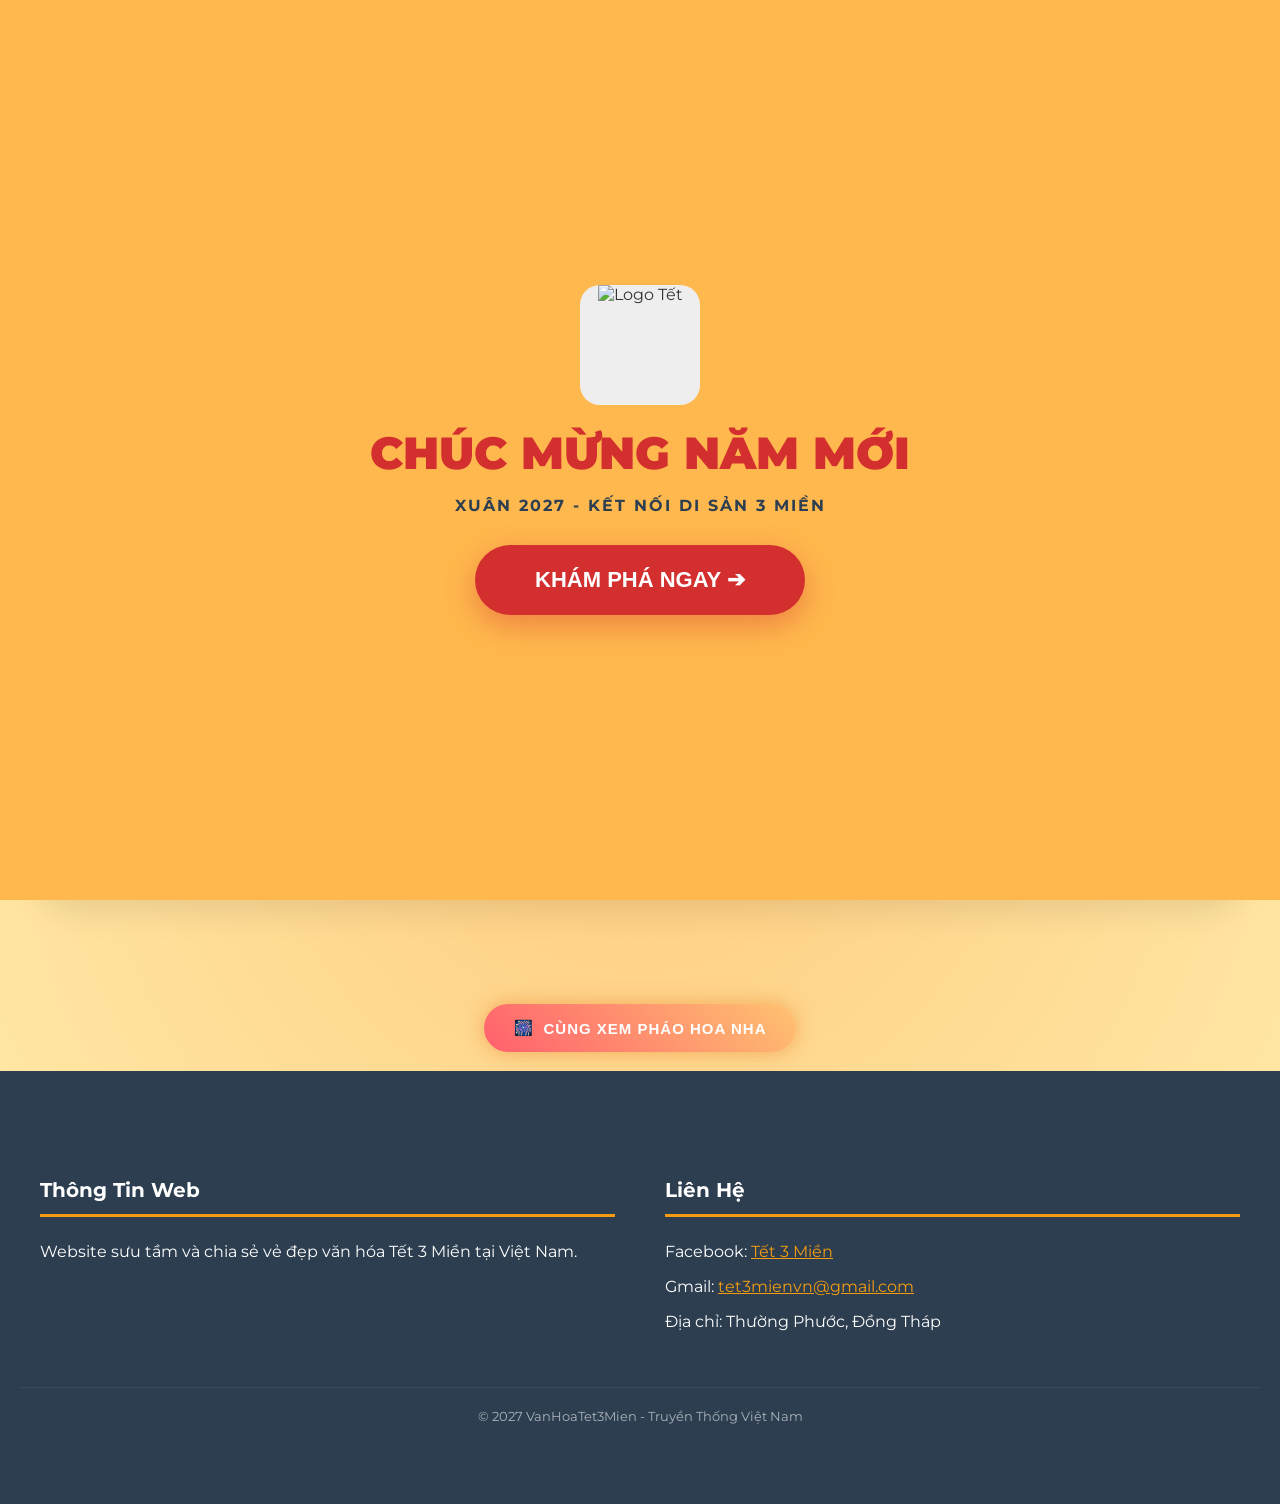
==== commit 957d079c: "Update index.html" ====
--- a/index.html
+++ b/index.html
@@ -379,7 +379,7 @@
                      fetchpriority="high" alt="Logo Tết">
             </div>
             <h2 style="color: var(--accent); font-size: 45px; font-weight: 900; margin:0;">CHÚC MỪNG NĂM MỚI</h2>
-            <p style="color: var(--dark); font-weight: 700; letter-spacing: 2px; margin-bottom: 30px;">XUÂN 2026 - KẾT NỐI DI SẢN 3 MIỀN</p>
+            <p style="color: var(--dark); font-weight: 700; letter-spacing: 2px; margin-bottom: 30px;">XUÂN 2027 - KẾT NỐI DI SẢN 3 MIỀN</p>
             <button class="btn-start" id="btn-discover">KHÁM PHÁ NGAY ➔</button>
         </div>
 
@@ -405,7 +405,7 @@
     </nav>
 
     <div class="countdown-section">
-        <h2 style="font-size: 32px; font-weight: 900; margin: 0;">TẾT BÍNH NGỌ 2026</h2>
+        <h2 style="font-size: 32px; font-weight: 900; margin: 0;">TẾT ĐINH MÙI 2027</h2>
         <div class="timer">
             <div class="time-box"><span id="days">00</span><label>Ngày</label></div>
             <div class="time-box"><span id="hours">00</span><label>Giờ</label></div>
@@ -453,7 +453,7 @@
 
     <div class="music-player-fixed">
         <div class="music-panel" id="music-panel">
-            <h4 style="margin: 0 0 10px 0; color: var(--accent);">📻 Playlist Tết 2026</h4>
+            <h4 style="margin: 0 0 10px 0; color: var(--accent);">📻 Playlist Tết 2027</h4>
             <div class="playlist" id="playlist-container"></div>
             <audio id="main-audio" controls style="width: 100%; height: 40px;"></audio>
             <div style="margin-top: 15px; border-top: 1px solid #eee; padding-top: 10px;">
@@ -477,7 +477,7 @@
                 <p>Địa chỉ: Thường Phước, Đồng Tháp</p>
             </div>
         </div>
-        <div class="copy-right">© 2026 VanHoaTet3Mien - Truyền Thống Việt Nam</div>
+        <div class="copy-right">© 2027 VanHoaTet3Mien - Truyền Thống Việt Nam</div>
     </footer>
     
     <div id="lucky-notif" class="lucky-alert">
@@ -526,7 +526,7 @@
         video.onended = exitIntro;
         document.getElementById('skip-btn').onclick = exitIntro;
 
-        const tetDate = new Date("Feb 17, 2026 00:00:00").getTime();
+        const tetDate = new Date("Feb 6, 2027 00:00:00").getTime();
         function updateCountdown() {
             const now = new Date().getTime();
             const gap = tetDate - now;
@@ -683,7 +683,7 @@
             ctx.font = "bold 32px Montserrat";
             ctx.fillText(wish, canvas.width/2, 850);
             ctx.font = "italic 20px Montserrat";
-            ctx.fillText("🌸 Xuân Bính Ngọ 2026 - VanHoaTet3Mien 🌸", canvas.width/2, 930);
+            ctx.fillText("🌸 Xuân Đinh Mùi 2027 - VanHoaTet3Mien 🌸", canvas.width/2, 930);
         }
 
         function downloadImage() {
